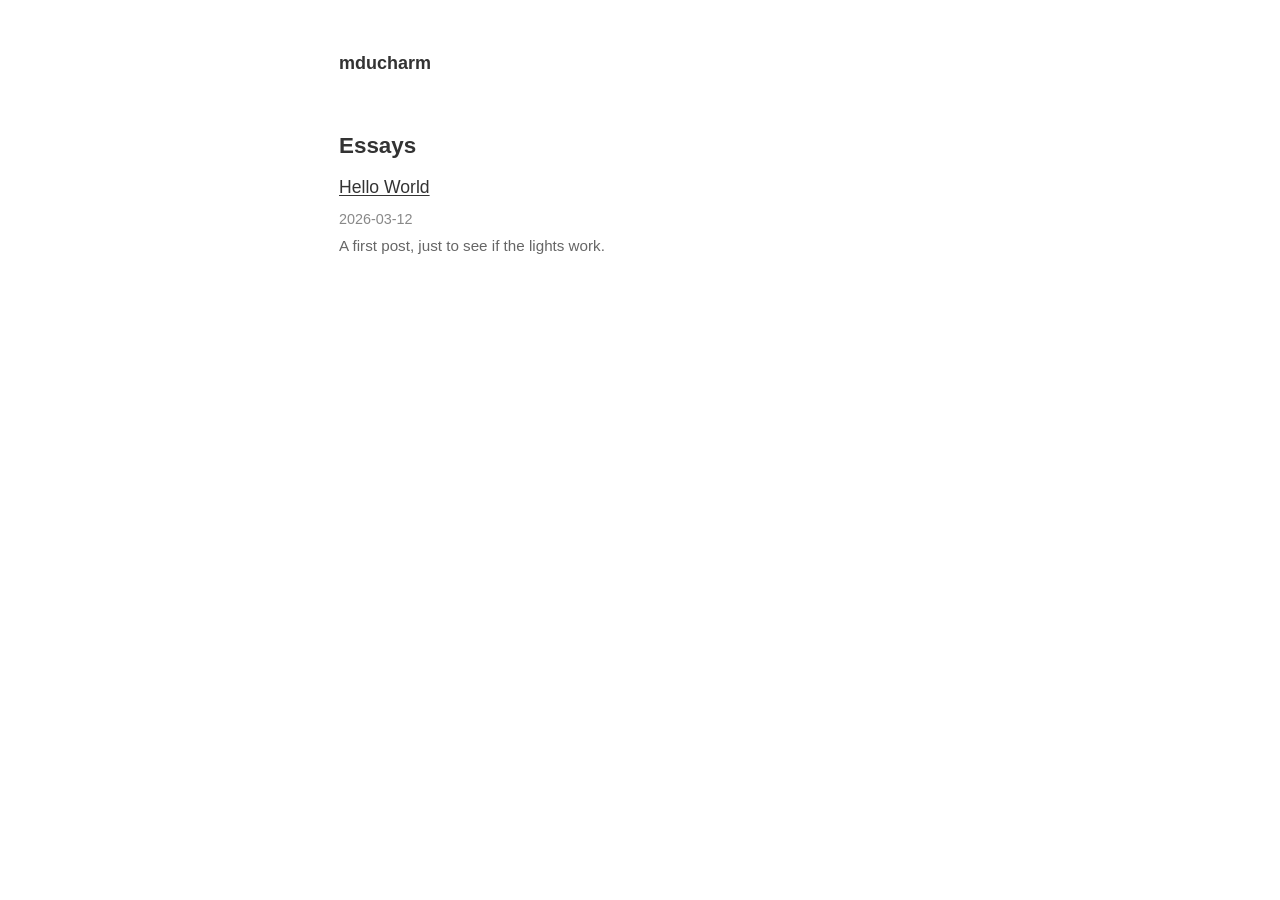
==== index.html @ 3a777d3b "Initial site: minimal essay blog with auto-generated index Pre-commit hook runs build.sh to convert " ====
<!DOCTYPE html>
<html lang="en">
<head>
  <meta charset="utf-8">
  <meta name="viewport" content="width=device-width, initial-scale=1">
  <title>mducharm</title>
  <link rel="stylesheet" href="/style.css">
</head>
<body>
  <header class="site-header">
    <a href="/">mducharm</a>
  </header>

  <section>
    <h2>Essays</h2>
    <ul class="essay-list">
    <li><a href="/essays/hello-world.html" class="essay-title">Hello World</a> <span class="essay-date">2026-03-12</span> <span class="essay-description">A first post, just to see if the lights work.</span></li>
    </ul>
  </section>

</body>
</html>
---- style.css ----
* {
  margin: 0;
  padding: 0;
  box-sizing: border-box;
}

body {
  font-family: -apple-system, BlinkMacSystemFont, "Segoe UI", Helvetica, Arial, sans-serif;
  font-size: 18px;
  line-height: 1.7;
  color: #333;
  max-width: 650px;
  margin: 0 auto;
  padding: 3rem 1.5rem;
}

h1 {
  font-size: 1.8rem;
  margin-bottom: 0.5rem;
  line-height: 1.3;
}

h2 {
  font-size: 1.4rem;
  margin-top: 2rem;
  margin-bottom: 0.5rem;
}

h3 {
  font-size: 1.1rem;
  margin-top: 1.5rem;
  margin-bottom: 0.5rem;
}

p {
  margin-bottom: 1rem;
}

a {
  color: #333;
  text-decoration: underline;
  text-underline-offset: 2px;
}

a:hover {
  color: #000;
}

blockquote {
  border-left: 3px solid #ccc;
  padding-left: 1rem;
  margin: 1.5rem 0;
  color: #555;
}

code {
  font-size: 0.9em;
  background: #f4f4f4;
  padding: 0.15em 0.3em;
  border-radius: 3px;
}

pre {
  background: #f4f4f4;
  padding: 1rem;
  overflow-x: auto;
  margin: 1.5rem 0;
  border-radius: 3px;
}

pre code {
  background: none;
  padding: 0;
}

hr {
  border: none;
  border-top: 1px solid #ddd;
  margin: 2rem 0;
}

.site-header {
  margin-bottom: 3rem;
}

.site-header a {
  text-decoration: none;
  font-weight: 600;
}

.essay-date {
  color: #888;
  font-size: 0.9rem;
}

.essay-list {
  list-style: none;
}

.essay-list li {
  margin-bottom: 1.5rem;
}

.essay-list .essay-title {
  display: block;
  font-size: 1.1rem;
}

.essay-list .essay-description {
  display: block;
  color: #666;
  font-size: 0.95rem;
}

.tools-section {
  margin-top: 3rem;
}

.tools-list {
  list-style: none;
}

.tools-list li {
  margin-bottom: 0.75rem;
}

.back-link {
  display: inline-block;
  margin-bottom: 2rem;
  font-size: 0.9rem;
}
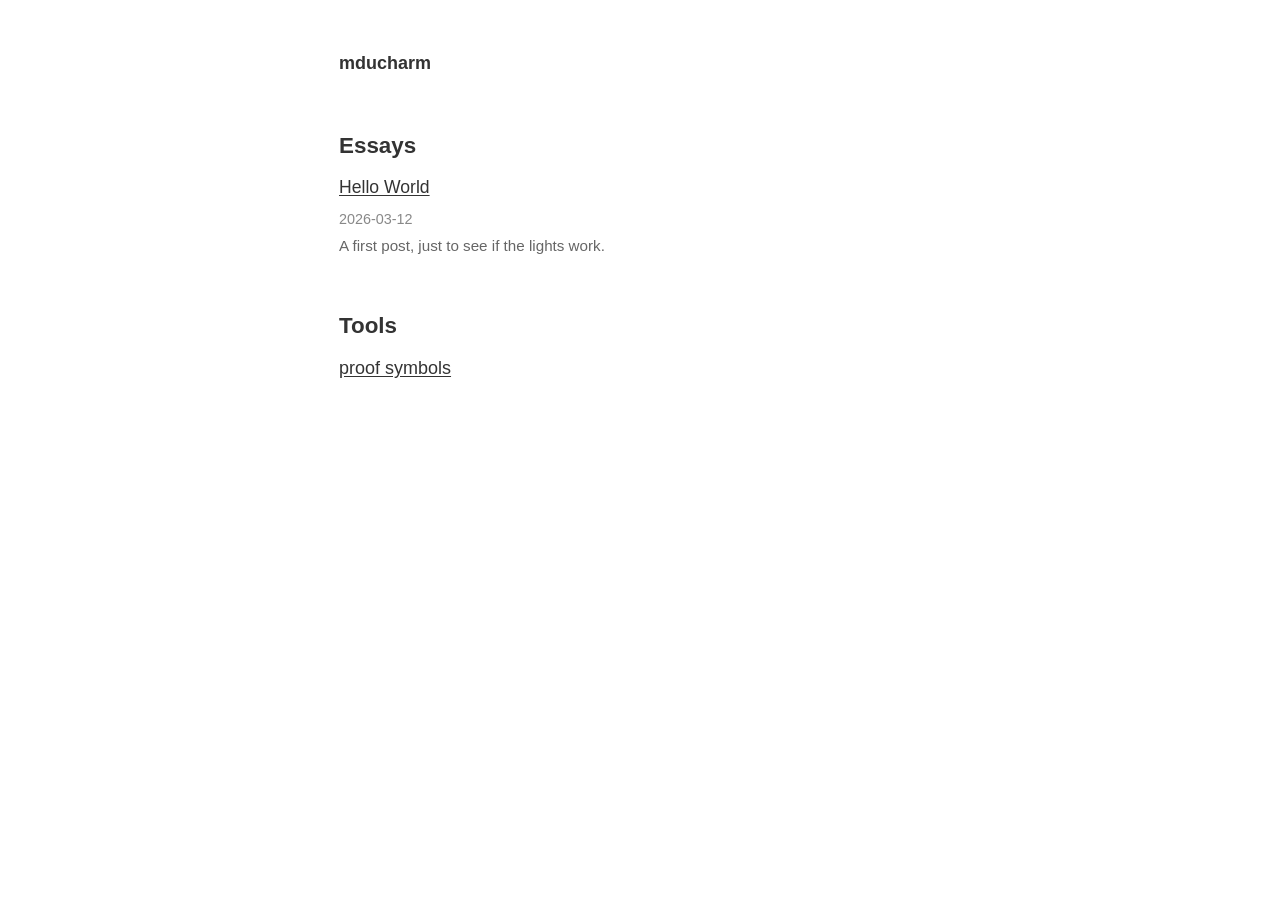
==== commit 96e82305: "Add proof-symbols tool Co-Authored-By: Claude Opus 4.6 <noreply@anthropic.com>" ====
--- a/index.html
+++ b/index.html
@@ -18,5 +18,12 @@
     </ul>
   </section>
 
+  <section class="tools-section">
+    <h2>Tools</h2>
+    <ul class="tools-list">
+    <li><a href="/tools/proof-symbols/">proof symbols</a></li>
+    </ul>
+  </section>
+
 </body>
 </html>
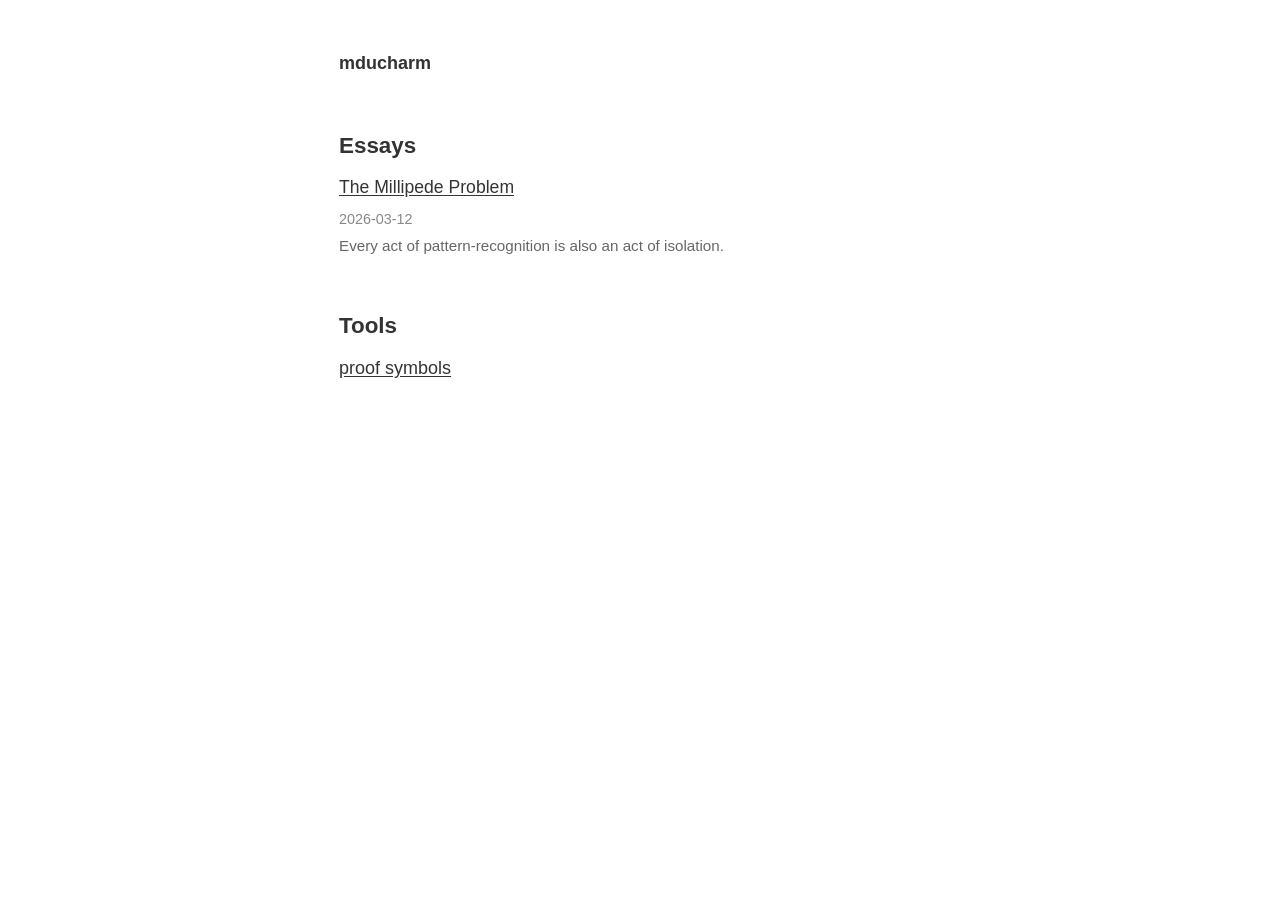
==== commit 014714c7: "add essay" ====
--- a/index.html
+++ b/index.html
@@ -14,7 +14,7 @@
   <section>
     <h2>Essays</h2>
     <ul class="essay-list">
-    <li><a href="/essays/hello-world.html" class="essay-title">Hello World</a> <span class="essay-date">2026-03-12</span> <span class="essay-description">A first post, just to see if the lights work.</span></li>
+    <li><a href="/essays/the-millipede-problem.html" class="essay-title">The Millipede Problem</a> <span class="essay-date">2026-03-12</span> <span class="essay-description">Every act of pattern-recognition is also an act of isolation.</span></li>
     </ul>
   </section>
 
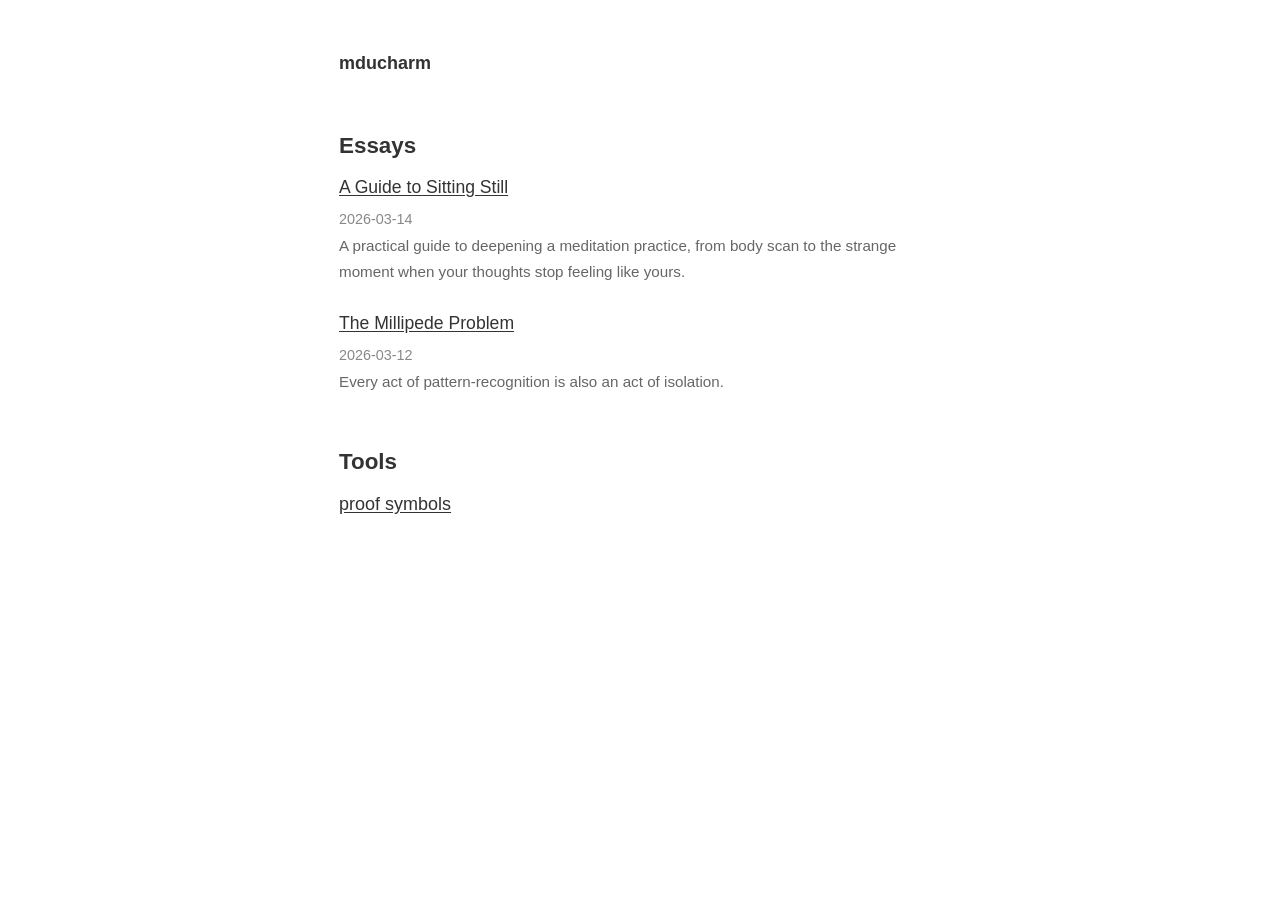
==== commit 1ec4e04d: "add post on meditation" ====
--- a/index.html
+++ b/index.html
@@ -14,6 +14,7 @@
   <section>
     <h2>Essays</h2>
     <ul class="essay-list">
+    <li><a href="/essays/a-guide-to-sitting-still.html" class="essay-title">A Guide to Sitting Still</a> <span class="essay-date">2026-03-14</span> <span class="essay-description">A practical guide to deepening a meditation practice, from body scan to the strange moment when your thoughts stop feeling like yours.</span></li>
     <li><a href="/essays/the-millipede-problem.html" class="essay-title">The Millipede Problem</a> <span class="essay-date">2026-03-12</span> <span class="essay-description">Every act of pattern-recognition is also an act of isolation.</span></li>
     </ul>
   </section>
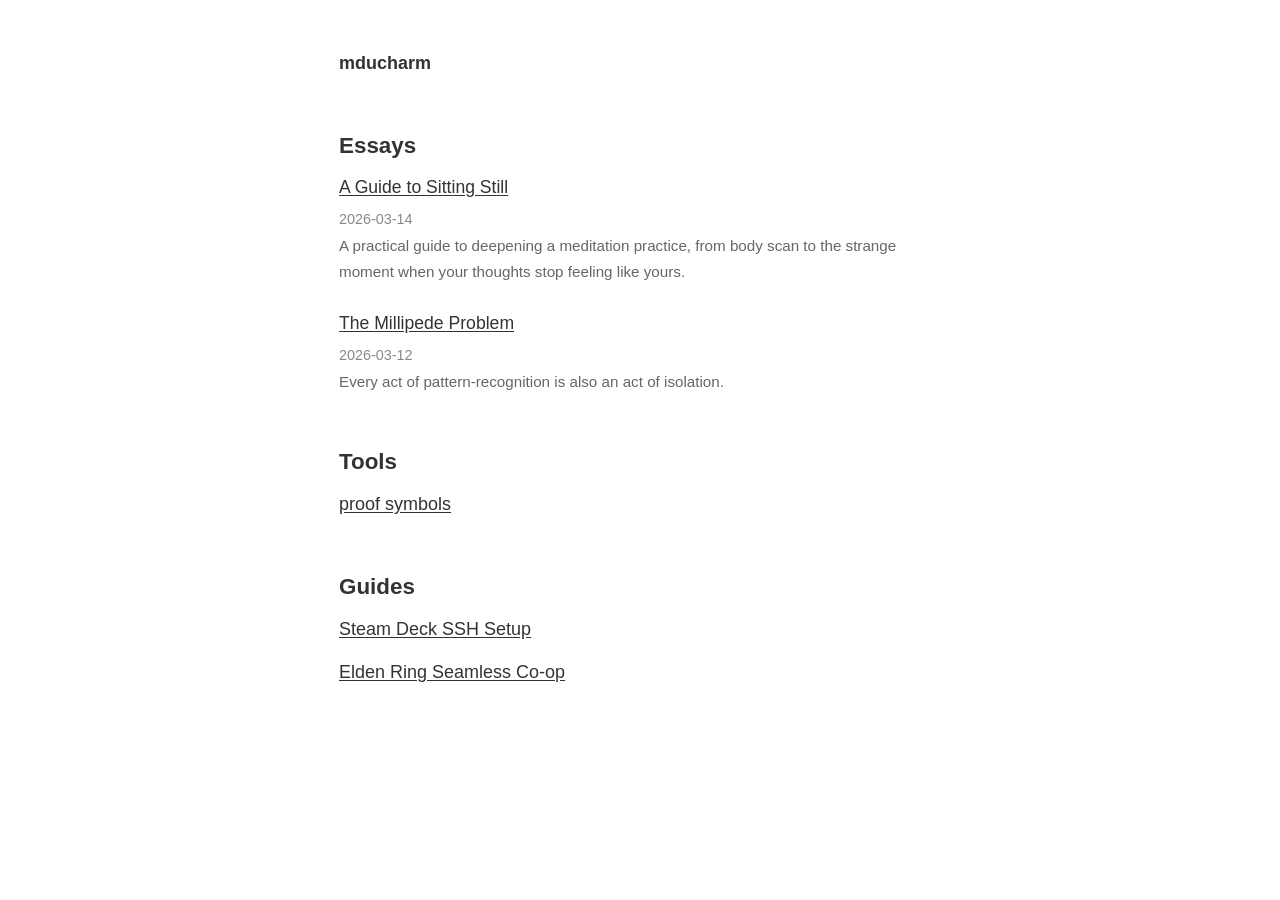
==== commit 1bfd6e5f: "add some guides" ====
--- a/index.html
+++ b/index.html
@@ -26,5 +26,13 @@
     </ul>
   </section>
 
+  <section class="tools-section">
+    <h2>Guides</h2>
+    <ul class="tools-list">
+    <li><a href="/guides/steam-deck-ssh-setup.html">Steam Deck SSH Setup</a></li>
+    <li><a href="/guides/elden-ring-seamless-coop.html">Elden Ring Seamless Co-op</a></li>
+    </ul>
+  </section>
+
 </body>
 </html>
